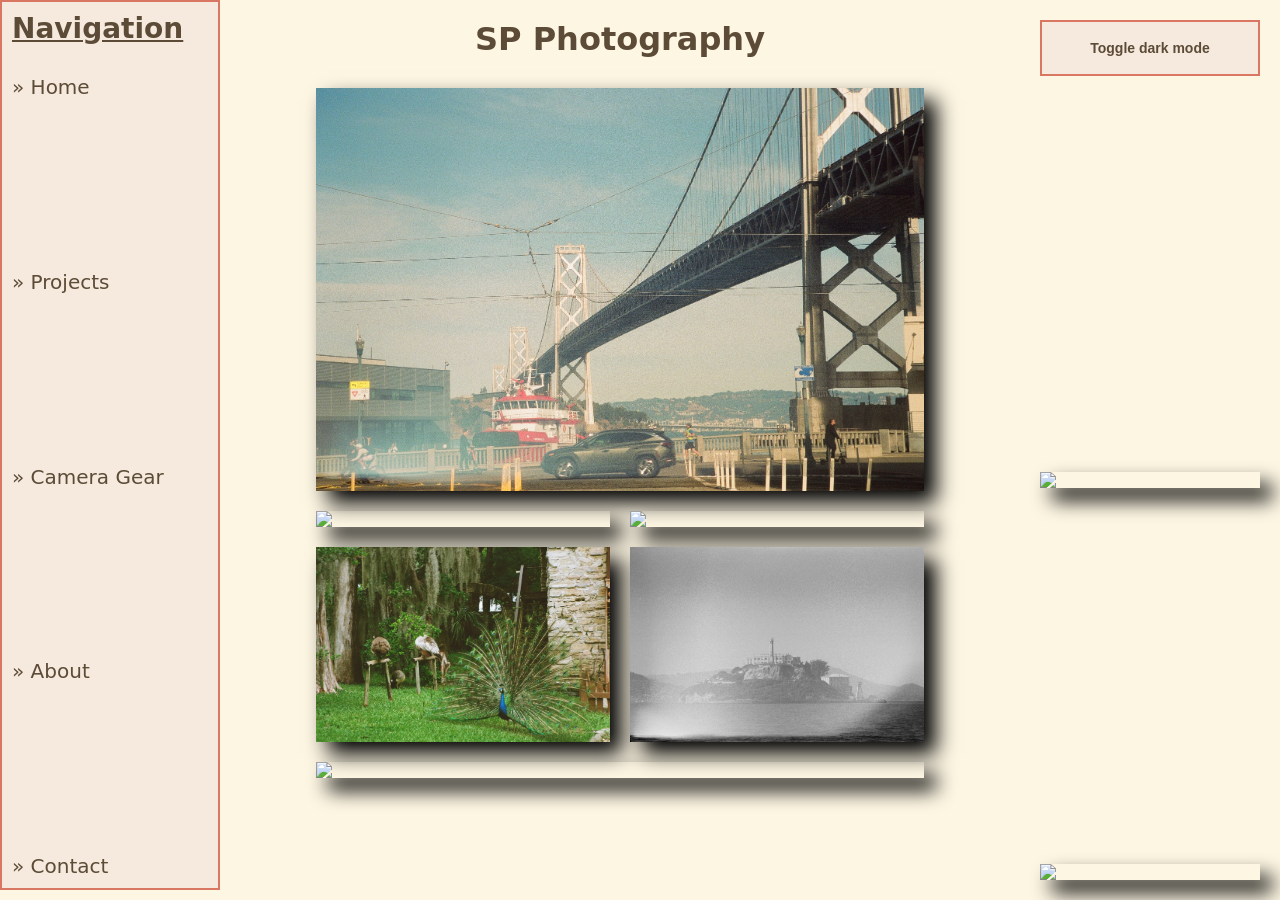
==== index.html @ 75a2360f "fixing.." ====
<!DOCTYPE html>
<html lang="en">

<head>
  <meta charset="UTF-8">
  <meta name="viewport" content="width=device-width, initial-scale=1.0">
  <title>SP Photography</title>
  <link rel="stylesheet" type="text/css" href="../main/static/css/styles.css" />
</head>

<body>

  <div class="main-layout">

    <aside class="left-sidebar">
      <div class="myDiv">
       <h2>Navigation</h2>
       <ul>
         <li><a href="../index.html">» Home</a></li>
         <li><a href="./main/projects.html">» Projects</a></li>
         <li><a href="./main/camera-gear.html">» Camera Gear</a></li>
         <li><a href="./main/about.html">» About</a></li>
         <li><a href="./main/contact.html">» Contact</a></li>
       </ul>
      </div>
    </aside>

    <main class="content">
      
      <h1>SP Photography</h1>

      <div class="photo-grid">
          <div class="photo-box wide"><img src="./main/images/wideImageTop.jpg" alt="Featured Photo"></div>
          <div class="photo-box"><img src="./main/images/subway.jpg"></div>
          <div class="photo-box"><img src="./main/images/underwater.JPG"></div>
          <div class="photo-box"><img src="./main/images/bird.jpg"></div>
          <div class="photo-box"><img src="./main/images/alcatraz.jpg"></div>
          <div class="photo-box wide"><img src="./main/images/Tree.jpg"></div>

      </div>

    </main>

    <aside class="right-column">
      <div class="myDiv">
        <button id="dark-mode-toggle" aria-pressed="false" style="padding:8px 12px; font-size:14px;">Toggle dark mode</button>
      </div>
      <div class="photo-box portrait"><img src="images/v1.jpg"></div>
      <div class="photo-box portrait"><img src="images/keywest.jpg"></div>
    </aside>

  </div>

  <script src="../main/static/js/site.js"></script>
</body>
</html>
---- main/static/css/styles.css ----
:root{
  --bg: #fdf6e3;
  --text: #5c4b37;
  --panel: #f5eadd;
  --accent: #d97762;
  --shadow: #5c4b37;
}

html, body { height: 100%; }
body { 
    margin: 0;
    padding: 0;
    background: var(--bg);
    color: var(--text);
    font-family: system-ui, -apple-system, 'Segoe UI', Roboto, 'Helvetica Neue', Arial;
}
/* Shared site styles extracted from index/about pages */

/* Reseting the default body margins so they the the edges of the screen */
body { 
    margin: 0;
    padding: 0;
    /*background-color: var(--bg);*/
   /* color: var(--text);*/
    font-family: system-ui, -apple-system, 'Segoe UI', Roboto, 'Helvetica Neue', Arial;

    background-image: url('../images/clouds.JPG');
    background-size: cover;
    background-position: center;
    background-attachment: fixed;
    /*background-blend-mode: multiply;*/
}

 /* The Main Flex Container */
 .main-layout {
    display: flex;
    height: 100vh; /* Setting to 100 so we get 100% of the viewport height*/
    width: 100vw; /* Same as the height */
    overflow: hidden; /* prevents whole page from schorrliing */
  }

  /* Left Sidebar */
  .left-sidebar {
    width: 220px;
    /*height: 100%;*/
    flex-shrink: 0; /* Prevents sidebar from squishing together */
    /*border-right: 2px solid black; /* Divides the sections */*/
    padding: 20px;
    background-color: transparent;
    overflow-y: auto; /* Allows siderbar to scroll independetly from panel */
    display: flex;
    flex-direction: column;
  }

  /* Main Content Area MIddle Area */
  .content {
    flex-grow: 1; /* Takes up all remaining space */
    padding: 20px;
    overflow-y: auto; /* Same as side panel */
    text-align: center;
  }

  /* Right Column for button and photos */
  .right-column {
    width: 220px; /* fixed width to match the left sidebar column */
    flex-shrink: 0;
    padding: 20px;
    background-color: transparent;
    overflow-y: auto;
    display: flex;
    flex-direction: column;
    justify-content: space-between;
  }

  /* My box style */
  .myDiv {
      display: flex;
      flex-grow: 1;
      flex-direction: column;
    border: 2px solid var(--accent);
    background-color: var(--panel);
    text-align: left;
    padding: 10px;
    margin-bottom: 15px; /* Ades spacing between boxes */
    box-shadow: 8px 8px 0px var(--accent):
  }
  
  /* REmoving the deault margins from lists so that they fit well into the boxes */
  .myDiv ul {
    display: flex;
    list-style-type: none;
    padding: 0;
    margin: 0;
    flex-grow: 1;
  }

  .left-sidebar .myDiv ul{
      flex-grow: 1; /* stretch list */
      display: flex;
      flex-direction: column;
      justify-content: space-between;
      gap: 8px;
  }

  /* Attempting to add spacing to lines in the left siedebar*/
  .left-sidebar .myDiv li{
      font-size: 20px;
      margin: 0;
  }

  /* applying rules to .myDiv in .left-sidebar*/
  .left-sidebar .myDiv{
    flex-grow: 1; /* Stretches box to page*/
    margin-bottom: 10px;
  }

  /* Rule for h2 */
  .left-sidebar .myDiv h2 {
    margin: 0; /* Taking away default spacing*/
    margin-bottom: 30px; /*Adding some space between header and links */
    font-size: 28px; /* Slightly larger than links */
    text-decoration: underline;
    word-wrap: break-word; /* Making sure word doesn't overflow box */
  }

  .right-column .myDiv{
    flex-grow: 0;
    cursor: pointer; /*changes mouse into clicking hand */
    margin-bottom: 20px;
  }

  .right-column .myDiv p {
    margin: 0;
    font-size: 16px;
  }

  .right-column .myDiv:hover {
    background-color: var(--accent);
    color: white; /* flips text white */
  }

/*  .right-column .myDiv:has(#dark-mode-toggle){
    border: none;
    background-color: transparent;
    padding: 0;
  }
*/

  /* Grid Container for photos */
  .photo-grid {
    display: grid;
    /* creating columns that stretch if having extra room */
    grid-template-columns: 1fr 1fr; /*repeat(2, 1fr);*/
    /*grid-auto-rows: 280px;*/
    align-items: start;
    gap: 20px; /* empty space between photos */
    margin-top: 30px;
    max-width: 80%;
    margin-left: auto;
    margin-right: auto;
  }

  /* photo box placeholders */
  .photo-box {
    border: 5px outset black;
    background-color: silver;
    display: flex;
    justify-content: center;
    align-items: center;
    font-weight: bold;
    overflow: hidden;
    box-shadow: 12px 12px 20px rgba(0, 0,0,15);
  }

  .photo-box img {
    width: 100%;
    height: auto;
    /*object-fit: cover;*/
    /*object-position: center 50%;*/
    display: block;
  }

  /* 3 shape classes for photos */
  .wide {
    grid-column: span 2;
  }

  .tall {
    grid-row: span 2;
  }

  .large {
    grid-column: span 2;
    grid-row: span 2;
  }

  .portrait {
    grid-column: span 1;
    grid-row: span 2;
  }

  .sidebar-tall {
    height: 400px;
    margin-top: 20px;
    margin-bottom: 20px;
  }

  .content h1 {
    margin-top: 0;
  }
  
  .photo-box:has(img){
    background-color: transparent;
    border: none;
  }

  /* small responsive tweak for narrow screens */
  @media (max-width: 700px) {
    .left-sidebar, .right-column { display: none; }
    .content { padding: 12px; }
    .photo-grid { grid-template-columns: 1fr; grid-auto-rows: 200px; }
  }

  /* make links inside content readable */
  .content a { color: var(--accent); }

  a {
    color: var(--text);
    text-decoration: none;
  }

  a:hover {
    color: var(--accent);
  }

  /* Dark mode */
  body.dark {
    --bg: #2d2b38; /*#0f1720*/
    --text: #eaddf0; /*e6eef6*/
    --panel: #3c3847; /*1f2933*/
    --accent: #b49cc4; /*e6eef6*/
    --shadow: var(--accent);
  }

  #dark-mode-toggle {
    border: none;
    background-color: transparent;
    cursor: pointer;
    font-weight: bold;
    width: 100%;
    height: 100%;
    color: inherit;
  }

  .project-link {
    display: block;
    width: 100%;
    height: 100%;
    overflow: hidden;
    border: 2px solid var(--accent);
    box-shadow: 8px 8px 0px var(--shadow);
  }

  .project-link img {
    width: 100%;
    height: 100%;
    object-fit: cover;
    display: block;
    transition: transform 0.3s ease, filter 0.3s ease;
  }

  .project-link:hover img {
    filter: brightness(1.2);
    transform: scale(1.05);
  }
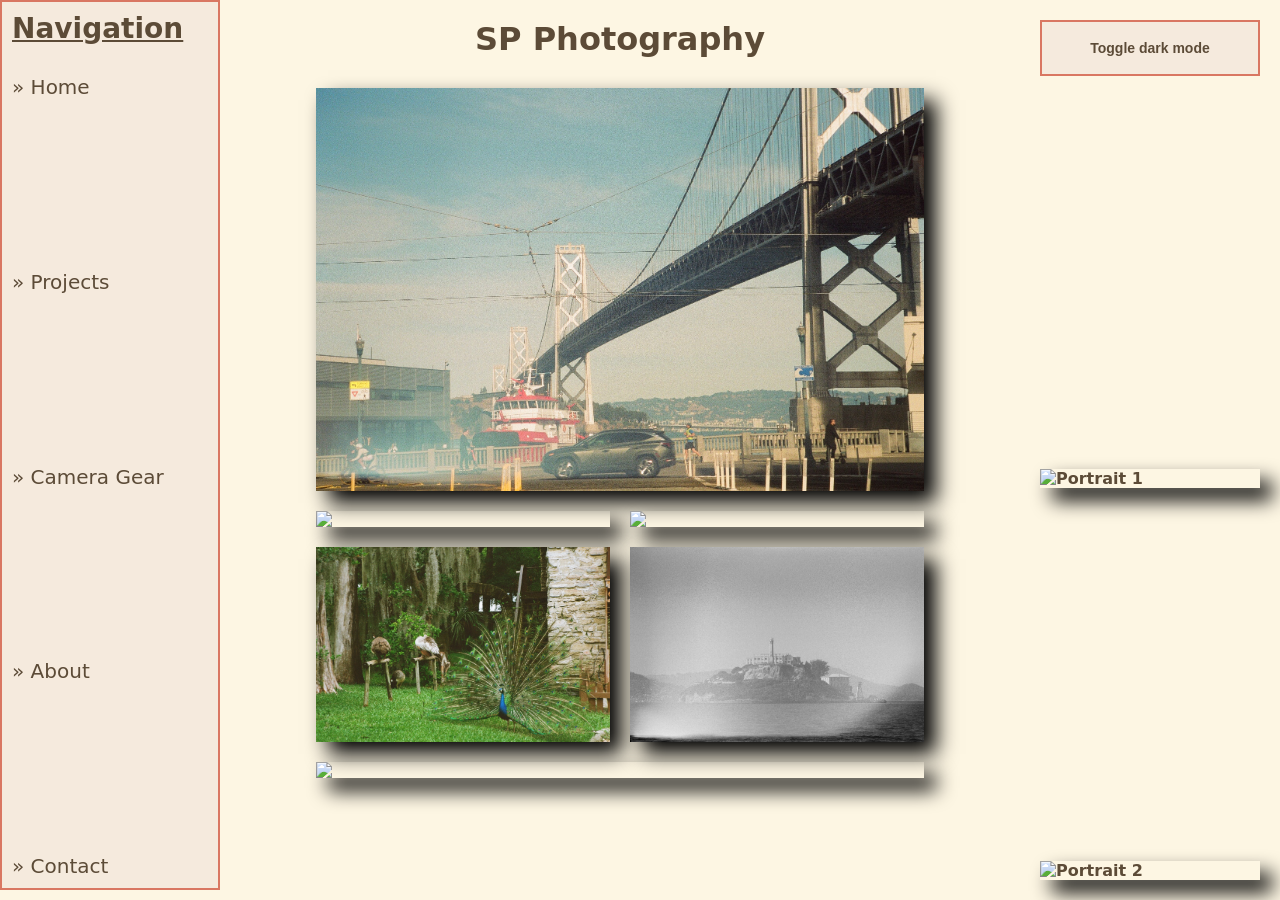
==== commit 50f189f7: "added form submit for emails and fixed right sidebar images not displaying" ====
--- a/index.html
+++ b/index.html
@@ -5,7 +5,7 @@
   <meta charset="UTF-8">
   <meta name="viewport" content="width=device-width, initial-scale=1.0">
   <title>SP Photography</title>
-  <link rel="stylesheet" type="text/css" href="../main/static/css/styles.css" />
+  <link rel="stylesheet" type="text/css" href="main/static/css/styles.css" />
 </head>
 
 <body>
@@ -45,12 +45,12 @@
       <div class="myDiv">
         <button id="dark-mode-toggle" aria-pressed="false" style="padding:8px 12px; font-size:14px;">Toggle dark mode</button>
       </div>
-      <div class="photo-box portrait"><img src="images/v1.jpg"></div>
-      <div class="photo-box portrait"><img src="images/keywest.jpg"></div>
+  <div class="photo-box portrait"><img src="main/images/v1.jpg" alt="Portrait 1"></div>
+  <div class="photo-box portrait"><img src="main/images/keywest.jpg" alt="Portrait 2"></div>
     </aside>
 
   </div>
 
-  <script src="../main/static/js/site.js"></script>
+  <script src="main/static/js/site.js"></script>
 </body>
 </html>
--- a/main/static/css/styles.css
+++ b/main/static/css/styles.css
@@ -178,6 +178,7 @@
     /*object-fit: cover;*/
     /*object-position: center 50%;*/
     display: block;
+    cursor: zoom-in;
   }
 
   /* 3 shape classes for photos */
@@ -273,3 +274,163 @@
     filter: brightness(1.2);
     transform: scale(1.05);
   }
+
+  /* Modern contact form styles */
+  .form-grid {
+    display: grid;
+    grid-template-columns: 1fr 1fr;
+    gap: 12px;
+    align-items: start;
+  }
+
+  .form-control {
+    position: relative;
+    display: block;
+    background: transparent;
+  }
+
+  .form-control input,
+  .form-control textarea,
+  .form-control select {
+    width: 100%;
+    padding: 14px 12px 12px 12px;
+    border: 2px solid rgba(0,0,0,0.08);
+    background: rgba(255,255,255,0.8);
+    border-radius: 8px;
+    outline: none;
+    transition: box-shadow .18s ease, transform .12s ease, border-color .12s ease;
+    font-size: 15px;
+    color: inherit;
+    resize: vertical;
+  }
+
+  .form-control label {
+    position: absolute;
+    left: 12px;
+    top: 12px;
+    pointer-events: none;
+    transition: transform .16s ease, font-size .16s ease, top .16s ease;
+    color: rgba(0,0,0,0.6);
+    font-size: 14px;
+    background: transparent;
+    padding: 0 4px;
+  }
+
+  /* When input has value or focus, float the label */
+  .form-control input:focus + label,
+  .form-control textarea:focus + label,
+  .form-control input:not(:placeholder-shown) + label,
+  .form-control textarea:not(:placeholder-shown) + label,
+  .form-control.filled label {
+    transform: translateY(-22px) scale(.95);
+    font-size: 12px;
+    top: 6px;
+    color: var(--accent);
+  }
+
+  .form-control input:focus,
+  .form-control textarea:focus {
+    box-shadow: 0 6px 18px rgba(0,0,0,0.08);
+    border-color: var(--accent);
+    transform: translateY(-1px);
+  }
+
+  .form-actions {
+    grid-column: 1 / -1;
+    display:flex;
+    gap: 12px;
+    align-items: center;
+  }
+
+  .btn {
+    appearance: none;
+    border: none;
+    background: var(--accent);
+    color: white;
+    padding: 10px 16px;
+    border-radius: 8px;
+    cursor: pointer;
+    font-weight: 700;
+    box-shadow: 0 8px 20px rgba(0,0,0,0.12);
+    transition: transform .12s ease, box-shadow .12s ease;
+  }
+
+  .btn:active { transform: translateY(1px) }
+  .btn--ghost { background: transparent; color: var(--text); border: 1px solid rgba(0,0,0,0.06); }
+
+  .form-msg { margin-top: 8px; font-weight: 600; }
+
+  .form-msg--success { color: #8fd19e; }
+  .form-msg--error { color: #ff9b9b; }
+  .form-msg--info { color: #cbd5e1; }
+
+  /* Lightbox styles */
+  .lb-overlay {
+    position: fixed;
+    inset: 0;
+    background: rgba(0,0,0,0.7);
+    display: flex;
+    align-items: center;
+    justify-content: center;
+    z-index: 9999;
+    opacity: 0;
+    pointer-events: none;
+    transition: opacity .18s ease;
+  }
+
+  .lb-overlay.open { opacity: 1; pointer-events: auto; }
+
+  .lb-panel {
+    max-width: 96vw;
+    max-height: 92vh;
+    background: transparent;
+    border-radius: 8px;
+    box-shadow: 0 20px 60px rgba(0,0,0,0.6);
+    position: relative;
+    overflow: hidden;
+    display:flex;
+    align-items:center;
+    justify-content:center;
+  }
+
+  .lb-panel img {
+    max-width: 100%;
+    max-height: 100%;
+    display: block;
+    border-radius: 4px;
+    transition: transform .18s ease;
+  }
+
+  .lb-close {
+    position: absolute;
+    top: 12px;
+    right: 12px;
+    background: rgba(255,255,255,0.9);
+    border: none;
+    width: 40px;
+    height: 40px;
+    border-radius: 999px;
+    cursor: button;
+    display: grid;
+    place-items: center;
+    font-weight: 700;
+    box-shadow: 0 8px 24px rgba(0,0,0,0.3);
+  }
+
+  .lb-caption {
+    position: absolute;
+    bottom: 12px;
+    left: 12px;
+    right: 12px;
+    color: white;
+    text-align: left;
+    background: linear-gradient(0deg, rgba(0,0,0,0.5), transparent);
+    padding: 8px 12px;
+    border-radius: 6px;
+    font-size: 14px;
+  }
+
+  @media (max-width: 700px) {
+    .form-grid { grid-template-columns: 1fr; }
+    .lb-panel { width: 100vw; height: 100vh; border-radius: 0; }
+  }
